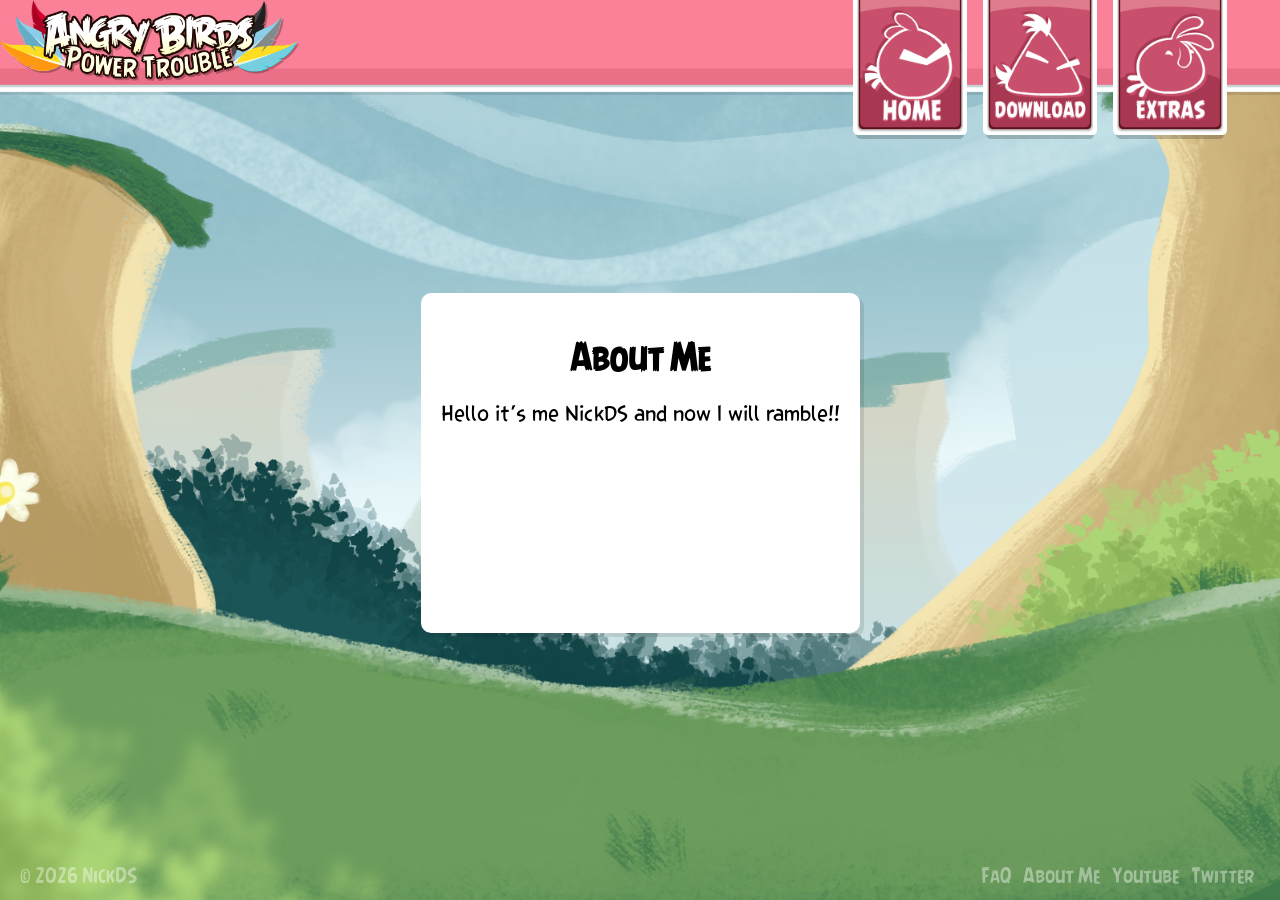
==== AboutMe.html @ 9816ad05 "Test website" ====
<!DOCTYPE html>
<html lang="en-EN">
	<head>
		<meta charset="UTF-8">
		<title>Power Trouble</title>
		<link rel="Stylesheet" href="style.css">
		<link rel="icon" href="icon.png">
	</head>
	<body>
		<header>
			<img src="images/Logo.png" alt="Power Trouble Logo" class="logo" draggable="false">
			<nav>
				<a href ="index.html"><img src="images/BTN_Home.png" alt="home" class="img-btn" data-hover="images/BTN_Home_Hover.png"></a>
				<a href ="downloads.html"><img src="images/BTN_Downloads.png" alt="downloads" class="img-btn" data-hover="images/BTN_Downloads_Hover.png"></a>
				<a href ="extras.html"><img src="images/BTN_Extras.png" alt="extras" class="img-btn" data-hover="images/BTN_Extras_Hover.png"></a>
			</nav>
		</header>
		<main>
			<div class="info-box">
				<h1>About Me</h1>
				<p>Hello it's me NickDS and now I will ramble!!
				</p>
			</div>
		</main>
		<footer>
			<div class = "copyright">
			© 2026 NickDS
			</div>
			<div class = "buttons_r">
				<a href="FAQ.html">FaQ</a>
				<a href="AboutMe.html">About Me</a>
				<a href="https://www.youtube.com/@Nick_DoesStuff">Youtube</a>
				<a href="https://x.com/PlqKeymil">Twitter</a>
			</div>
		</footer>
		<script>
  // Select all buttons with the class 'img-btn'
  const buttons = document.querySelectorAll('.img-btn');

  buttons.forEach(btn => {
    const originalSrc = btn.src; // store original image
    const hoverSrc = btn.dataset.hover; // get hover image from data attribute

    // Mouse enters image
    btn.addEventListener('mouseover', () => {
      btn.src = hoverSrc;
    });

    // Mouse leaves image
    btn.addEventListener('mouseout', () => {
      btn.src = originalSrc;
    });
  });
</script>
	</body>
</html>
---- style.css ----
@font-face {
  font-family: 'AngryBirdsText';            /* name you’ll use in CSS */
  src: url('fonts/AngryBirdsText-Regular.ttf') format('truetype');
  font-weight: normal;
  font-style: normal;
}
@font-face {
  font-family: 'AngryBirdsText2';            /* name you’ll use in CSS */
  src: url('fonts/angrybirds-regular.ttf') format('truetype');
  font-weight: normal;
  font-style: normal;
}
body {
  margin: 0;
  padding: 0;
  height: 100vh;
  background-image: url(images/BackgroundMain.png);
  background-repeat: no-repeat; /* don’t tile the image */
  background-position: center;  /* center it */
  background-size: cover;    /* scale it to cover the entire background */  
  font-family: 'AngryBirdsText', sans-serif;
  font-size: 20px;
  user-select: none;       /* prevents text selection */
  -webkit-user-select: none;
  -moz-user-select: none;
  -ms-user-select: none;
}
header {
  background-image: url(images/NavBar.png);
  height: 95px;
  background-repeat: horizontal;
  background-size: contain;
}
h1 {
  font-family: 'AngryBirdsText2', sans-serif;
  font-size: 36px;
}
nav {
  display: flex;
  transform: translateY(-92px);
  justify-content: right;   /* center the nav */
  align-items: top;
  padding-right: 50px;
  padding-bottom: 50px;
  gap: 10px;               /* space between buttons */
}
nav a {
  display: inline-block;
  padding: 0;          /* remove extra space */
  line-height: 0;       /* remove line height space */
}
nav a img {
  width: 120px;               /* size of buttons */
  height: 140px;
  display: block; 
  object-fit: contain;
  cursor: pointer;
  transform: scale(1);
  transition: transform 0.2s ease-in-out;
}
nav a img:hover {
  transform: scale(1.1) translateY(5px);    /* slight zoom */
}
.logo {
  height: 85px; /* Adjust the height as needed */
}
img {
  user-select: none;
  -webkit-user-drag: none; /* Safari/Chrome */
  -moz-user-select: none;  /* Firefox */
  -ms-user-select: none;   /* IE/Edge */
}
main{
  height: calc(100vh - 145px);  /* adjust for header height */
  display: flex;
  justify-content: center;
  align-items: center;
}
.info-box {
  background-color: rgba(255, 255, 255, 1); /* White background with some transparency */
  border-radius: 10px; /* Rounded corners */
  padding: 20px; /* Space inside the box */
  max-width: 50%; /* Maximum width of the box */
  min-height: 300px;
  margin: 10px; /* Center the box horizontally with some vertical margin */
  text-align: left; 
  transform: translateY(-10px);
  box-shadow: 4px 4px 0px rgba(0, 0, 0, 0.1);
}
.info-box h1 {
  text-align: center; 
}
.render_1 {
  width: 40%;
  display: flex;
  justify-content: bottom;
  align-items: bottom;
}
footer{
  display: flex;
  justify-content: space-between;
  align-items: center;
  height: 50px;
  opacity: 0.4;
  color: white;
  font-family: 'AngryBirdsText2', sans-serif;
  gap: 20px;
}
.copyright {
  padding-left: 20px;
}
.buttons_r {
  display: flex;
  justify-content: right;
  align-items: right;
  padding-right: 20px;
}
.buttons_r a {
  padding: 6px;
  color: white;
  text-decoration: none;
  transform: scale(1);
  transition: transform 0.2s ease-in-out;
}
.buttons_r a:hover {
  transform: scale(1.1);
}
.DOWNLOAD_SELECT {
  display: flex;
  flex-direction: column; /* Stack title and button group vertically */
  align-items: center;    /* Optional: center content horizontally */
  gap: 10px;
  transform: translateY(-30px);
  text-align: center;
}
.GAME {
  font-family: 'AngryBirdsText2', sans-serif;
  font-size: 36px;
  color:white;
  text-shadow: 3px 3px black, -3px -3px black, 3px -3px black, -3px 3px black, 6px 6px rgb(139, 152, 168);
  justify-self: top;
}
.DOWNLOAD_BUTTONS {
  display: flex;
  transform: translateX(25px) translateY(5px);
  gap:20px;
  justify-content: center;
}
.DOWNLOAD_BUTTONS img {
    width: 300px;               /* size of buttons */
    height: auto;
    cursor: pointer;
}
iframe {
  float: right;
}
.info-box img {
  float: left;
}
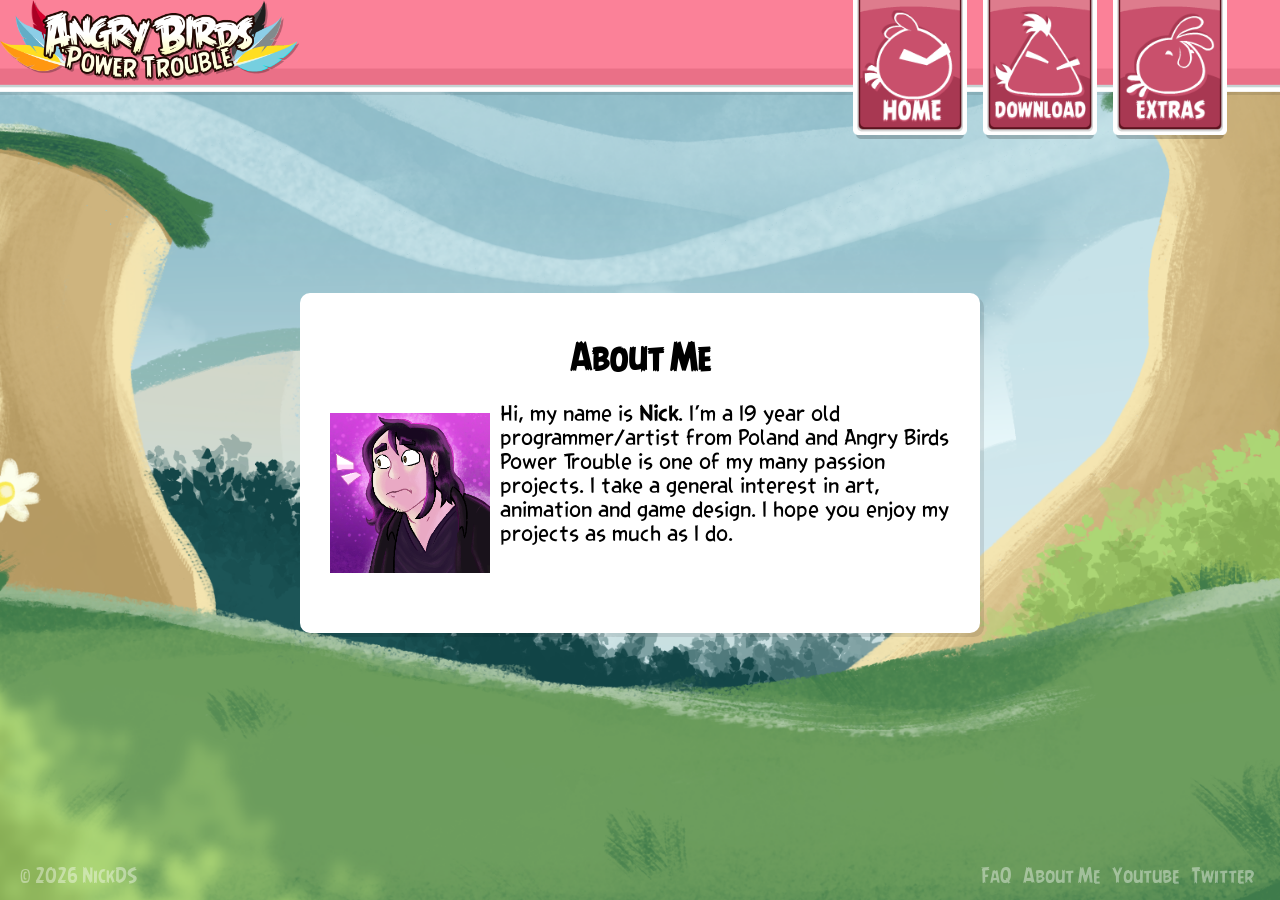
==== commit c7c083e2: "About Me update" ====
--- a/AboutMe.html
+++ b/AboutMe.html
@@ -10,15 +10,16 @@
 		<header>
 			<img src="images/Logo.png" alt="Power Trouble Logo" class="logo" draggable="false">
 			<nav>
-				<a href ="index.html"><img src="images/BTN_Home.png" alt="home" class="img-btn" data-hover="images/BTN_Home_Hover.png"></a>
-				<a href ="downloads.html"><img src="images/BTN_Downloads.png" alt="downloads" class="img-btn" data-hover="images/BTN_Downloads_Hover.png"></a>
-				<a href ="extras.html"><img src="images/BTN_Extras.png" alt="extras" class="img-btn" data-hover="images/BTN_Extras_Hover.png"></a>
+				<a href ="./"><img src="images/BTN_Home.png" alt="home" class="img-btn" data-hover="images/BTN_Home_Hover.png"></a>
+				<a href ="downloads"><img src="images/BTN_Downloads.png" alt="downloads" class="img-btn" data-hover="images/BTN_Downloads_Hover.png"></a>
+				<a href ="extras"><img src="images/BTN_Extras.png" alt="extras" class="img-btn" data-hover="images/BTN_Extras_Hover.png"></a>
 			</nav>
 		</header>
 		<main>
 			<div class="info-box">
 				<h1>About Me</h1>
-				<p>Hello it's me NickDS and now I will ramble!!
+				<img src="images/NickPFP.png" class="wrap">
+				<p>Hi, my name is <b>Nick</b>. I'm a 19 year old programmer/artist from Poland and Angry Birds Power Trouble is one of my many passion projects. I take a general interest in art, animation and game design. I hope you enjoy my projects as much as I do.
 				</p>
 			</div>
 		</main>
@@ -27,8 +28,8 @@
 			© 2026 NickDS
 			</div>
 			<div class = "buttons_r">
-				<a href="FAQ.html">FaQ</a>
-				<a href="AboutMe.html">About Me</a>
+				<a href="FAQ">FaQ</a>
+				<a href="AboutMe">About Me</a>
 				<a href="https://www.youtube.com/@Nick_DoesStuff">Youtube</a>
 				<a href="https://x.com/PlqKeymil">Twitter</a>
 			</div>
--- a/style.css
+++ b/style.css
@@ -156,4 +156,11 @@
 }
 .info-box img {
   float: left;
+}
+.wrap {
+  width: 25%;
+  margin: 10px;
+  display: flex;
+  justify-content: top;
+  align-items: top;
 }
